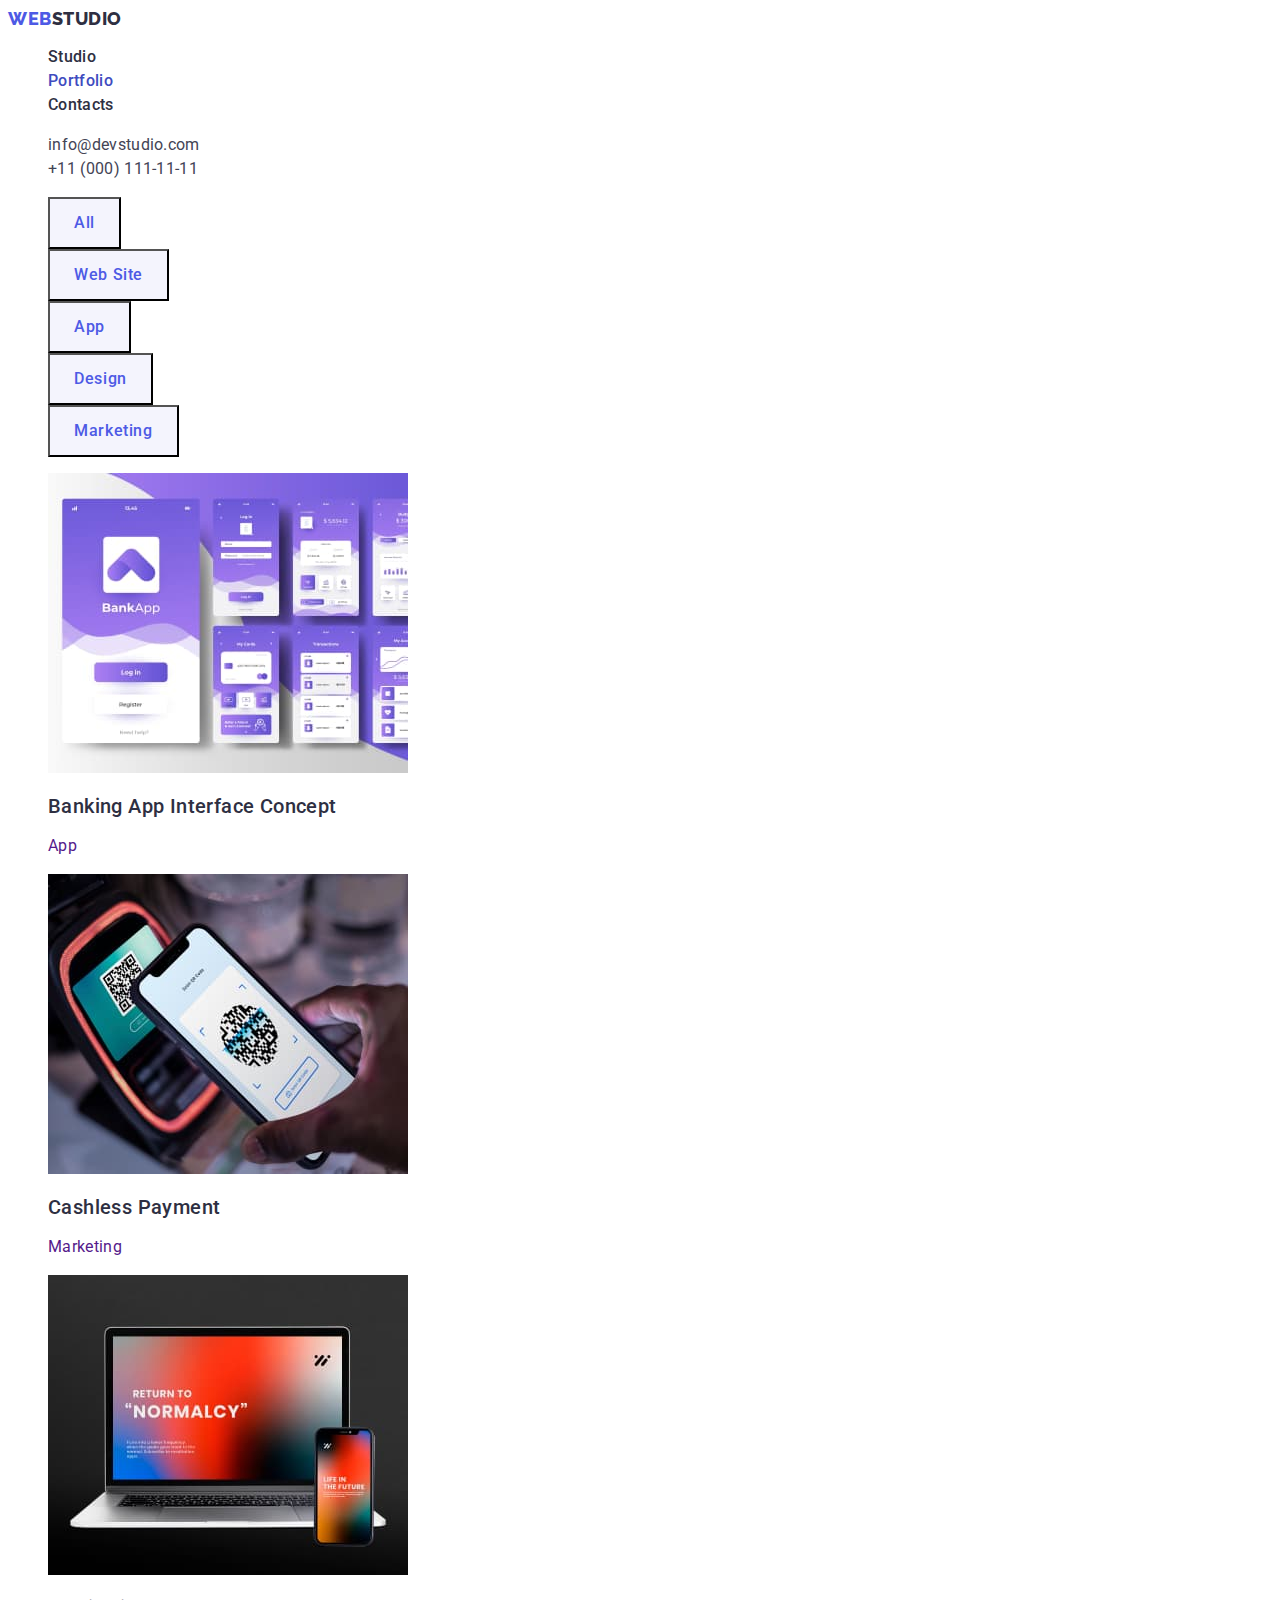
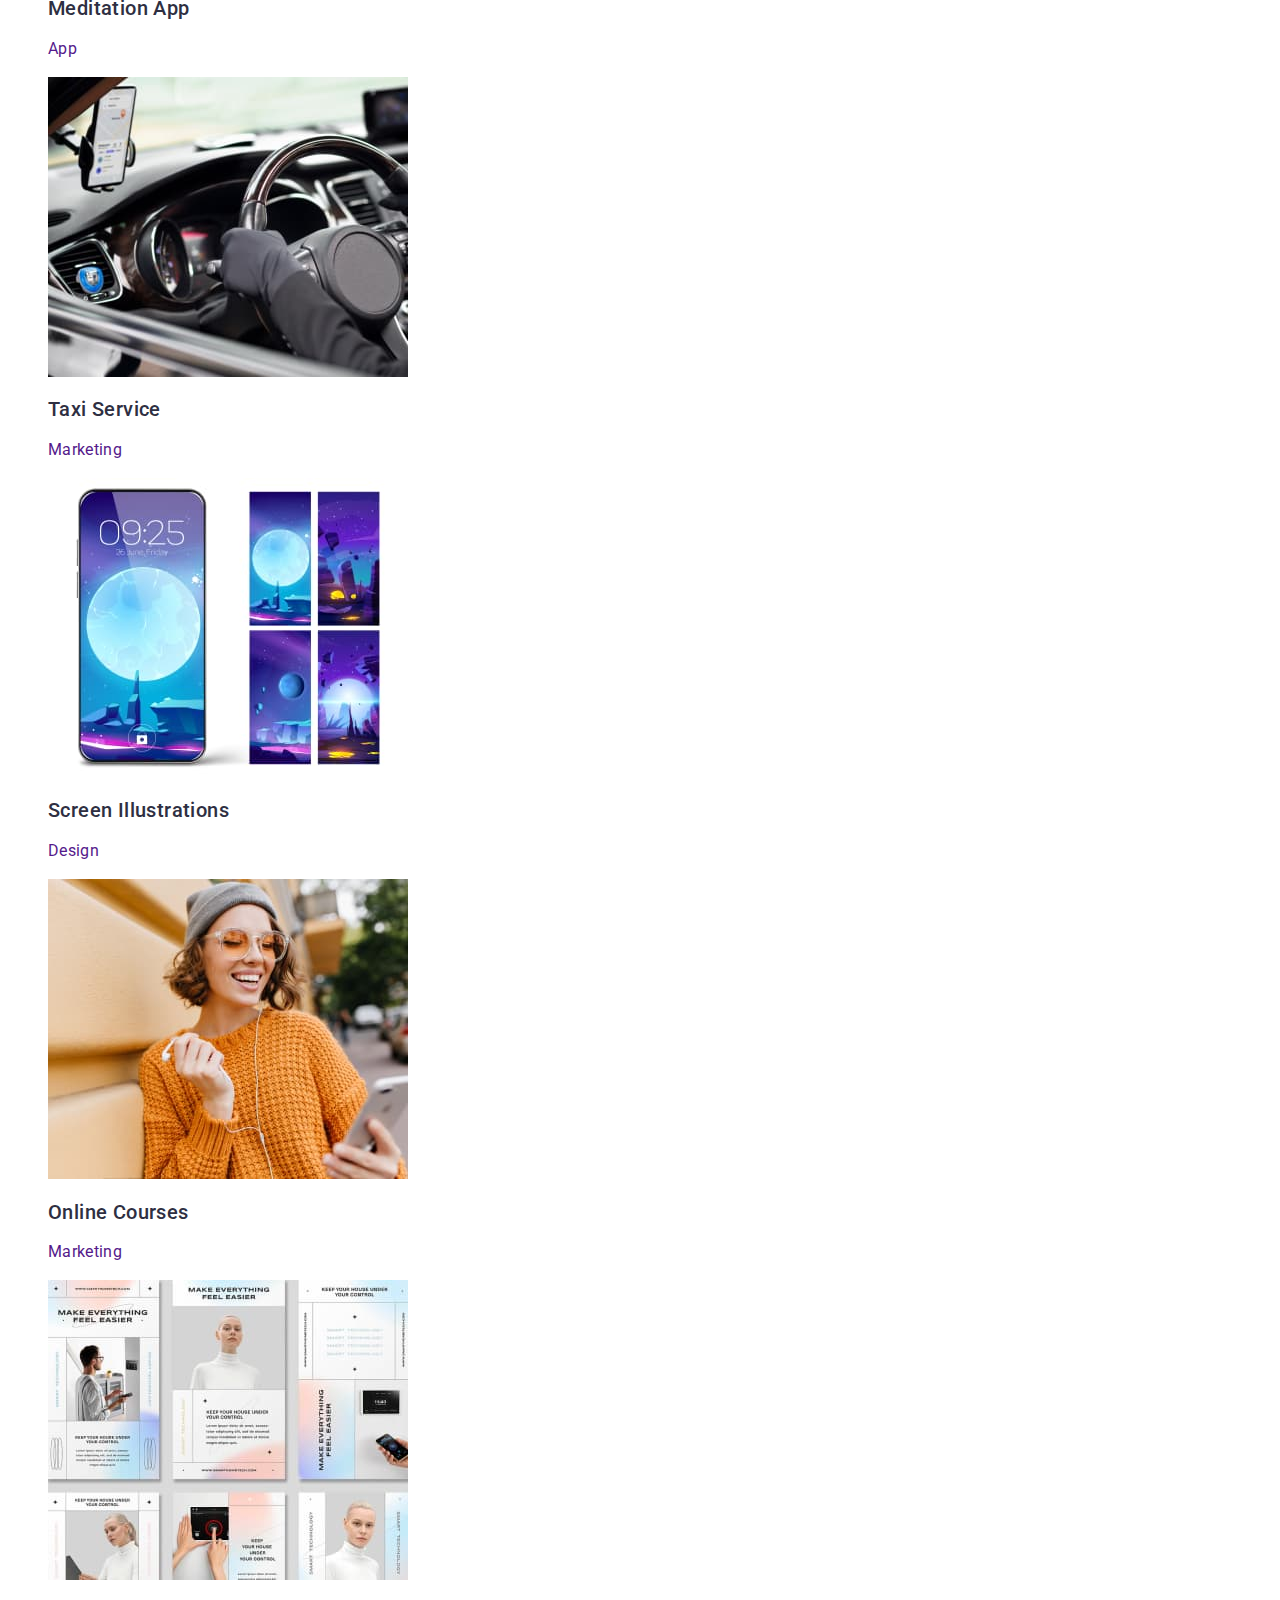
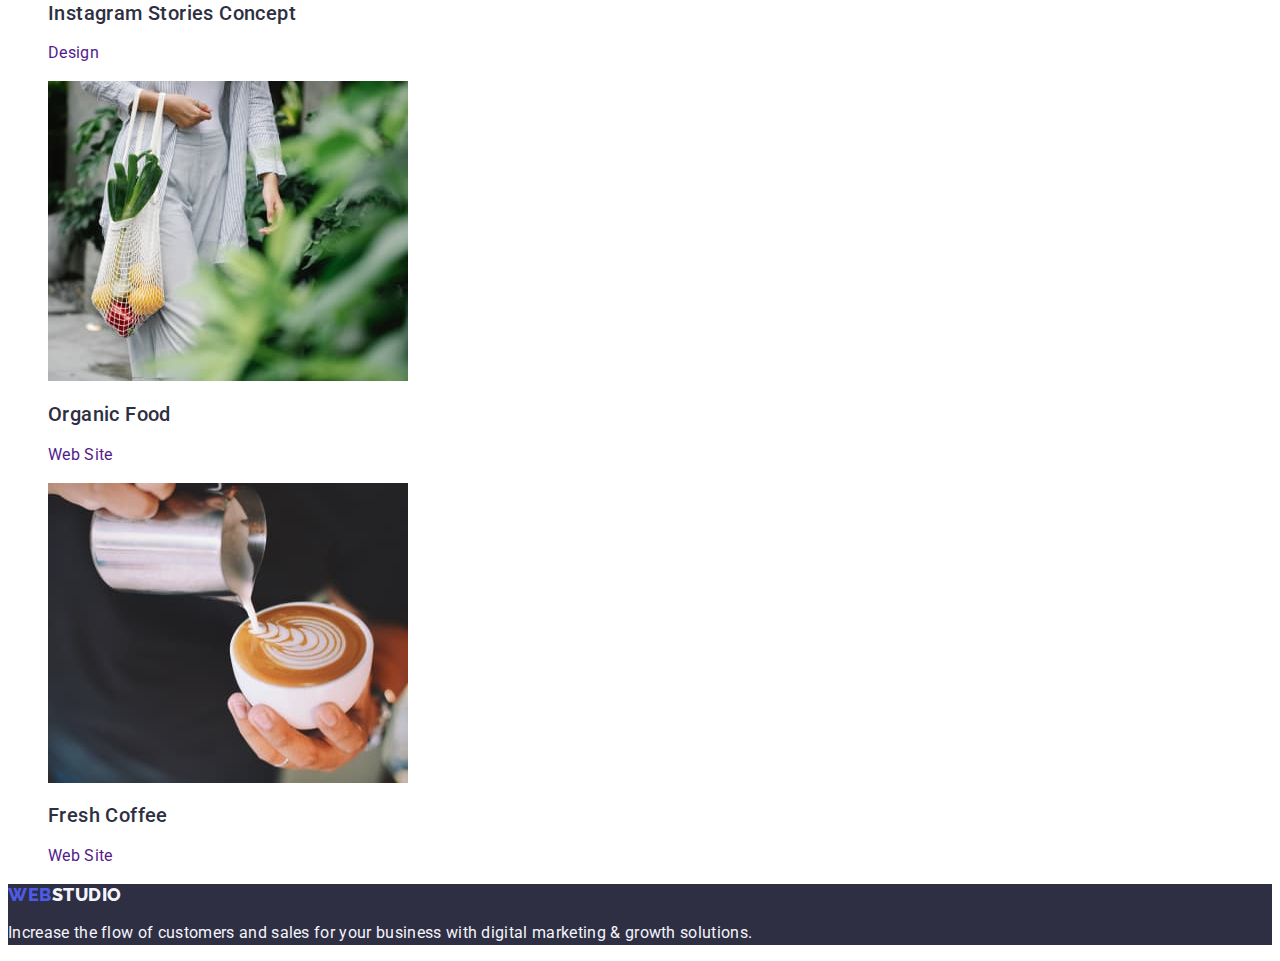
==== portfolio.html @ 8f6e0c24 "Add files via upload" ====
<!DOCTYPE html>
<html lang="en">
  <head>
    <meta charset="UTF-8" />
    <meta http-equiv="X-UA-Compatible" content="IE=edge" />
    <meta name="viewport" content="width=device-width, initial-scale=1.0" />
    <link rel="preconnect" href="https://fonts.googleapis.com" />
    <link rel="preconnect" href="https://fonts.gstatic.com" crossorigin />
    <link
      href="https://fonts.googleapis.com/css2?family=Raleway:wght@800&family=Roboto:wght@400;500;700;900&display=swap"
      rel="stylesheet"
    />
    <title>Portfolio</title>
    <link rel="stylesheet" href="./css/stiles.css" />
  </head>
  <body>
    <!-- header -->
    <header class="header">
      <!-- nav -->

      <nav class="nav">
        <a href="./index.html" class="logo link"
          >Web<span class="logo-header-span">Studio</span></a
        >
        <ul class="nav-list list">
          <li class="item">
            <a href="./index.html" class="link">Studio</a>
          </li>
          <li class="item">
            <a href="./portfolio.html" class="link active">Portfolio</a>
          </li>
          <li class="item">
            <a href="" class="link">Contacts</a>
          </li>
        </ul>
      </nav>

      <!-- nav-auth -->

      <address class="contacts">
        <ul class="nav-auth-list list">
          <li class="item">
            <a href="mailto:info@devstudio.com" class="link"
              >info@devstudio.com</a
            >
          </li>
          <li class="item">
            <a href="tel:+110001111111" class="link">+11 (000) 111-11-11</a>
          </li>
        </ul>
      </address>
    </header>
    <main>
      <section class="portfolio">
        <h1 hidden>Portfolio</h1>
        <ul class="btn-list list">
          <li>
            <button type="button" class="btn">All</button>
          </li>
          <li>
            <button type="button" class="btn">Web Site</button>
          </li>
          <li>
            <button type="button" class="btn">App</button>
          </li>
          <li>
            <button type="button" class="btn">Design</button>
          </li>
          <li>
            <button type="button" class="btn">Marketing</button>
          </li>
        </ul>

        <ul class="project-list list">
          <li class="item">
            <a href="" class="link"
              ><img
                src="./images/portfolio/banking-app.jpg"
                alt="banking-app"
                width="360"
              />
              <h2 class="title">Banking App Interface Concept</h2>
              <p class="text">App</p></a
            >
          </li>
          <li class="item">
            <a href="" class="link"
              ><img
                src="./images/portfolio/cashless-payment.jpg"
                alt="cashless-payment"
                width="360"
              />
              <h2 class="title">Cashless Payment</h2>
              <p class="text">Marketing</p></a
            >
          </li>
          <li class="item">
            <a href="" class="link"
              ><img
                src="./images/portfolio/meditation-app.jpg"
                alt="meditation-app"
                width="360"
              />
              <h2 class="title">Meditation App</h2>
              <p class="text">App</p></a
            >
          </li>
          <li class="item">
            <a href="" class="link"
              ><img
                src="./images/portfolio/taxi-service.jpg"
                alt="taxi-service"
                width="360"
              />
              <h2 class="title">Taxi Service</h2>
              <p class="text">Marketing</p></a
            >
          </li>
          <li class="item">
            <a href="" class="link"
              ><img
                src="./images/portfolio/screen-illustrations.jpg"
                alt="screen-illustrations"
                width="360"
              />
              <h2 class="title">Screen Illustrations</h2>
              <p class="text">Design</p></a
            >
          </li>
          <li class="item">
            <a href="" class="link"
              ><img
                src="./images/portfolio/online-courses.jpg"
                alt="online-courses"
                width="360"
              />
              <h2 class="title">Online Courses</h2>
              <p class="text">Marketing</p></a
            >
          </li>
          <li class="item">
            <a href="" class="link"
              ><img
                src="./images/portfolio/instagram-stories-concept.jpg"
                alt="instagram-stories"
                width="360"
              />
              <h2 class="title">Instagram Stories Concept</h2>
              <p class="text">Design</p></a
            >
          </li>
          <li class="item">
            <a href="" class="link"
              ><img
                src="./images/portfolio/organic-food.jpg"
                alt="organic-food"
                width="360"
              />
              <h2 class="title">Organic Food</h2>
              <p class="text">Web Site</p></a
            >
          </li>
          <li class="item">
            <a href="" class="link"
              ><img
                src="./images/portfolio/fresh-coffee.jpg"
                alt="a cup of coffee"
                width="360"
              />
              <h2 class="title">Fresh Coffee</h2>
              <p class="text">Web Site</p></a
            >
          </li>
        </ul>
      </section>
    </main>

    <!-- footer -->

    <footer class="footer">
      <a href="./index.html" class="logo link"
        >Web<span class="logo-footer-span">Studio</span></a
      >
      <p class="text">
        Increase the flow of customers and sales for your business with digital
        marketing &#38; growth solutions.
      </p>
    </footer>
  </body>
</html>
---- css/stiles.css ----
:root {
  --accent-color: #4d5ae5;
  --primary-color: #434455;
  --main-white: #ffffff;
  --secondary-color: #2e2f42;
  --bgs-master-color: #f4f4fd;
  --portfolio-btn-background-accent: #404bbf;
}

.list {
  list-style: none;
}
.link {
  text-decoration: none;
}

/* color
 color: #4D5AE5; акцент 
 color: #434455; text
 color: #FFFFFF; WHITE
 color: #2E2F42; second
 #F4F4FD; bgs-color */

/* portfolio-btn dicaration */
/* portfolio-btn-background-accent: #404BBF;
box-shadow: 0px 3px 1px rgba(0, 0, 0, 0.1), 0px 2px 1px rgba(0, 0, 0, 0.08), 0px 2px 2px rgba(0, 0, 0, 0.12);
border-radius: 4px; */

body {
  color: var(--primary-color);
  background-color: var(--main-white);
  font-family: 'Roboto', sans-serif;
  letter-spacing: 0.02em;
}

/* header */

/* logo */
.logo {
  color: var(--accent-color);

  font-family: 'Raleway', sans-serif;
  font-weight: 800;
  font-size: 18px;
  line-height: 1.17;
  /* identical to box height, or 117% */

  display: flex;
  align-items: center;
  letter-spacing: 0.03em;
  text-transform: uppercase;
  text-decoration: none;
}
.logo-header-span {
  color: var(--secondary-color);
}
.logo-footer-span {
  color: var(--bgs-master-color);
}
/* nav */
.nav-list .link {
  color: var(--secondary-color);
  font-weight: 500;
  font-size: 16px;
  line-height: 1.5;
  /* identical to box height, or 150% */

  letter-spacing: 0.02em;
}
.nav-list .link:hover,
.nav-list .link:focus {
  color: var(--portfolio-btn-background-accent);
}
/* contacts */
.contacts {
  font-style: normal;
}
.contacts .link {
  color: var(--primary-color);
  font-size: 16px;
  line-height: 1.5;
  /* identical to box height, or 150% */

  letter-spacing: 0.02em;
}
.contacts .link:hover,
.contacts .link:focus {
  color: var(--portfolio-btn-background-accent);
}
.nav .active {
  color: var(--portfolio-btn-background-accent);
}
/* main */

/* section hero 1*/
.hero {
  background-color: var(--secondary-color);
}
.hero .title {
  color: var(--main-white);
  font-weight: 700;
  font-size: 56px;
  line-height: 1.07;
  /* or 107% */

  text-align: center;
  letter-spacing: 0.02em;
}
.hero-btn {
  color: var(--main-white);
  background-color: var(--accent-color);
  cursor: pointer;
  font-weight: 500;
  font-size: 16px;
  line-height: 1.5;
  font-family: inherit;
  /* identical to box height, or 150% */

  display: flex;
  flex-direction: row;
  align-items: flex-start;

  padding: 16px 32px;
  gap: 10px;
  align-items: center;
  letter-spacing: 0.04em;

  box-shadow: 0px 4px 4px rgba(0, 0, 0, 0.15);
  border-radius: 4px;
}
.hero-btn:hover,
.hero-btn:focus {
  background-color: var(--portfolio-btn-background-accent);
}
.hero-btn:active {
  background-color: var(--portfolio-btn-background-accent);
}

/* section description 2*/

.desc-list .title {
  color: var(--secondary-color);
  font-weight: 500;
  font-size: 20px;
  line-height: 1.2;
  /* identical to box height, or 120% */

  letter-spacing: 0.02em;
}
.desc-list .text {
  font-size: 16px;
  line-height: 1.5;
  /* or 150% */

  letter-spacing: 0.02em;
}

/* section info 3*/

.info .title {
  color: var(--secondary-color);
  font-weight: 700;
  font-size: 36px;
  line-height: 1.11;
  /* identical to box height, or 111% */

  text-align: center;
  letter-spacing: 0.02em;
  text-transform: capitalize;
}

/* section Team 4*/
.team {
  background-color: var(--bgs-master-color);
}

.team .title {
  color: var(--secondary-color);
  font-weight: 700;
  font-size: 36px;
  line-height: 1.11;
  /* identical to box height, or 111% */

  text-align: center;
  letter-spacing: 0.02em;
  text-transform: capitalize;
}
.team-item {
  background-color: var(--main-white);
}

.team-list .title {
  color: var(--secondary-color);
  font-weight: 500;
  font-size: 20px;
  line-height: 1.2;
  /* identical to box height, or 120% */

  text-align: center;
  letter-spacing: 0.02em;
}
.team-list .text {
  font-size: 16px;
  line-height: 1.5;
  /* identical to box height, or 150% */

  text-align: center;
  letter-spacing: 0.02em;
}

/* footer */
.footer {
  background-color: var(--secondary-color);
}
.footer .text {
  color: var(--bgs-master-color);
  font-size: 16px;
  line-height: 1.5;
  /* or 150% */

  letter-spacing: 0.02em;
}

/* portfolio */

.btn {
  cursor: pointer;
  color: var(--accent-color);
  background-color: var(--bgs-master-color);
  font-weight: 500;
  font-size: 16px;
  line-height: 1.5;
  /* identical to box height, or 150% */

  padding: 12px 24px;

  /* display: flex; */
  align-items: center;
  text-align: center;
  letter-spacing: 0.04em;
  font-family: inherit;
}
.btn:hover,
.btn:focus,
.btn:active {
  color: var(--main-white);
  background-color: var(--portfolio-btn-background-accent);
  box-shadow: 0px 3px 1px rgba(0, 0, 0, 0.1), 0px 2px 1px rgba(0, 0, 0, 0.08),
    0px 2px 2px rgba(0, 0, 0, 0.12);
  border-radius: 4px;
}
.portfolio .active:active {
  color: var(--main-white);
  background-color: var(--portfolio-btn-background-accent);
}

/* project-list */
.project-list .title {
  color: var(--secondary-color);
  font-weight: 500;
  font-size: 20px;
  line-height: 1.2;
  /* identical to box height, or 120% */

  letter-spacing: 0.02em;
}
.project-list .text {
  font-size: 16px;
  line-height: 1.5;
  /* identical to box height, or 150% */

  letter-spacing: 0.02em;
}
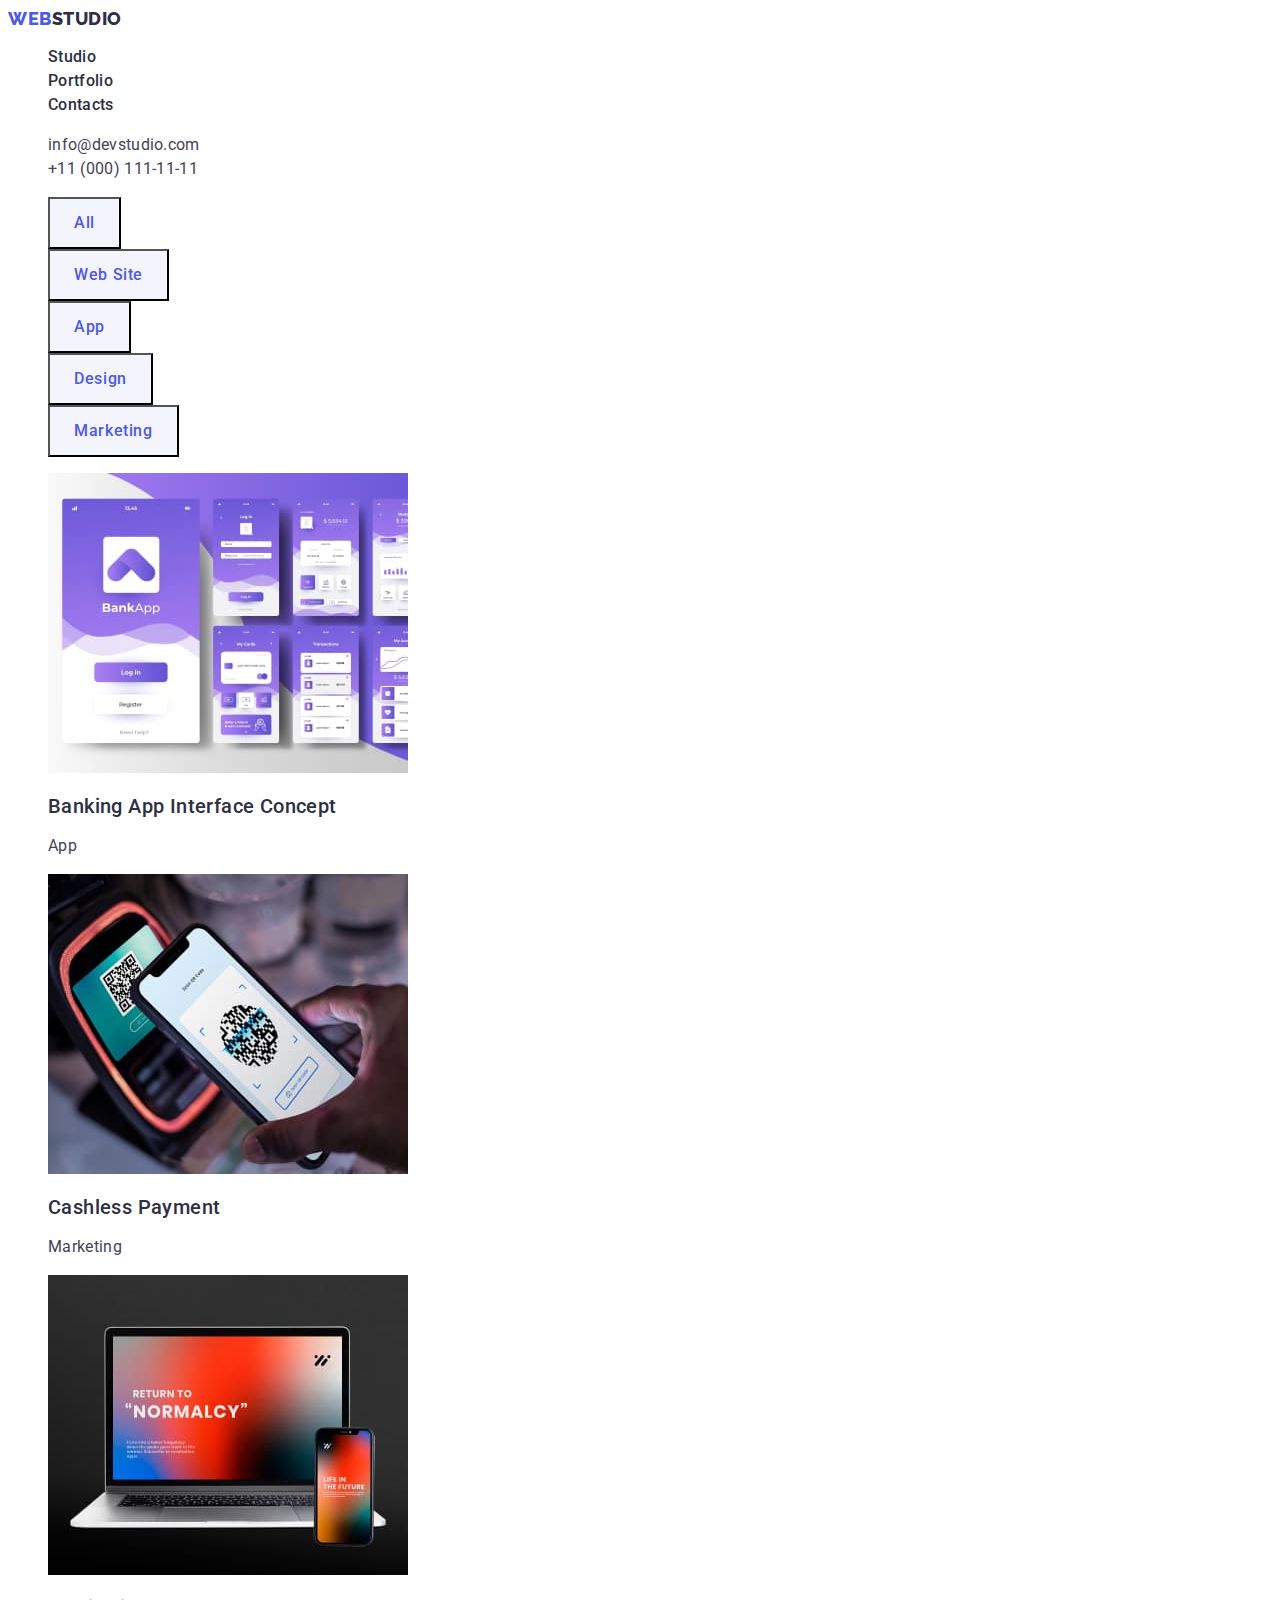
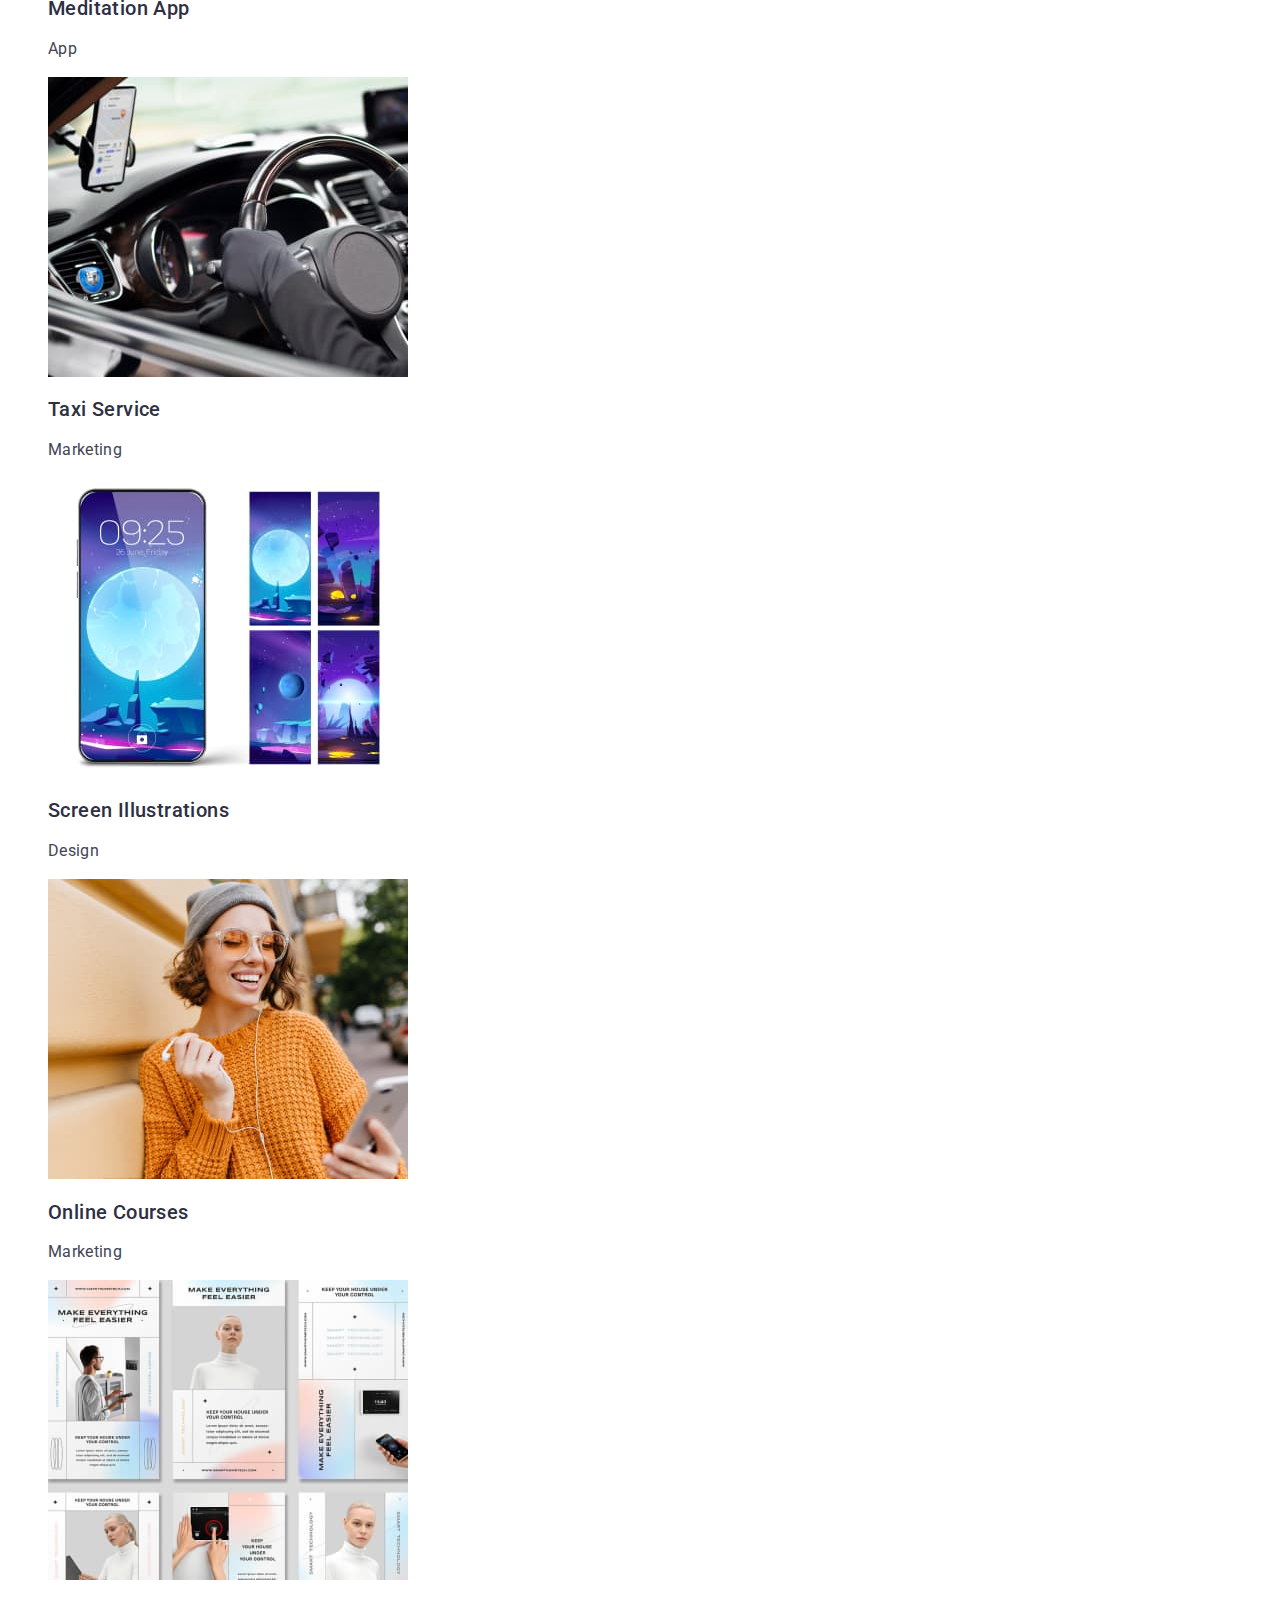
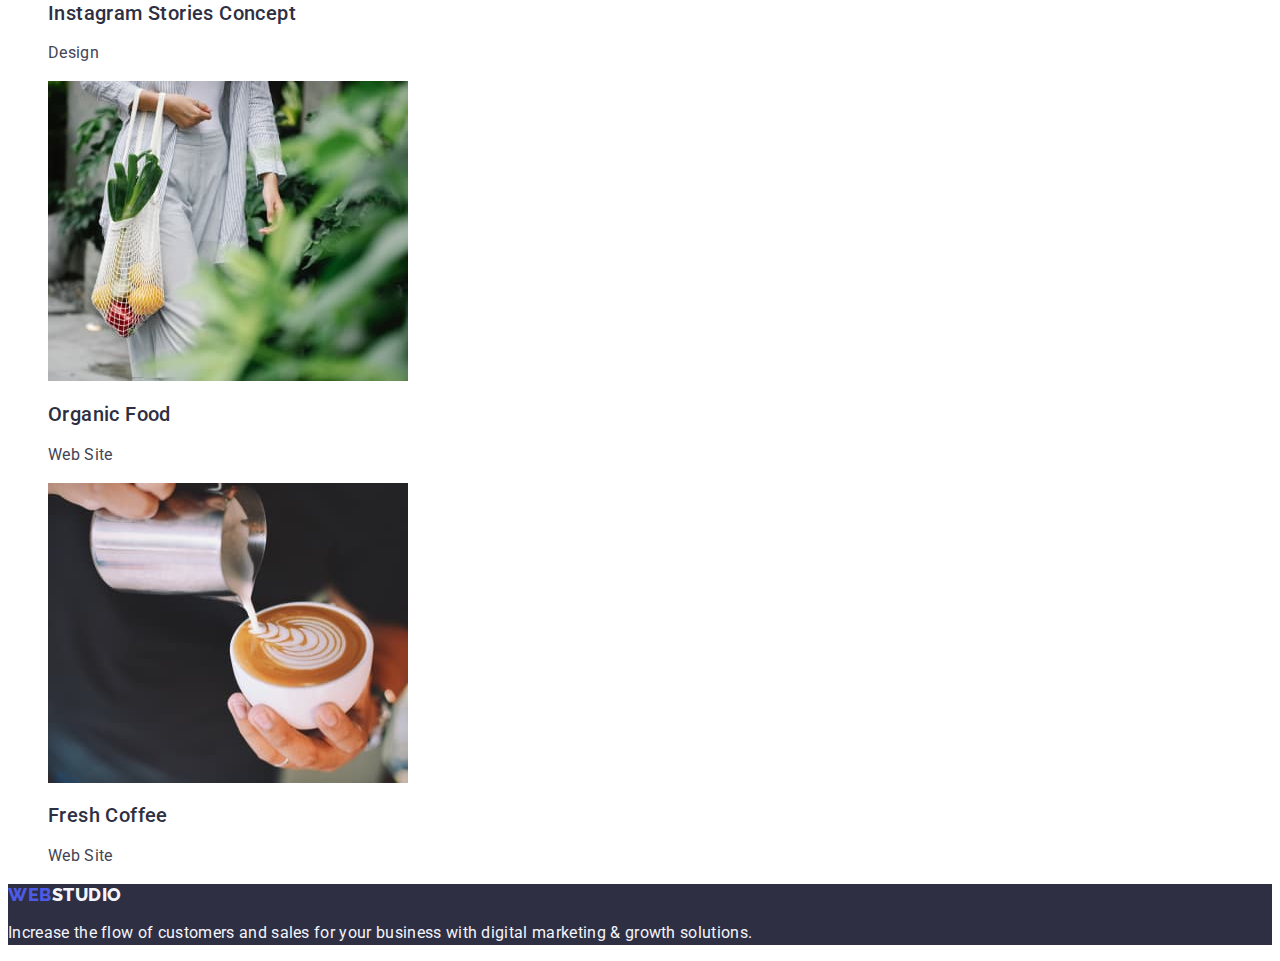
==== commit d7cb4b4b: "Update portfolio.html" ====
--- a/portfolio.html
+++ b/portfolio.html
@@ -27,7 +27,7 @@
             <a href="./index.html" class="link">Studio</a>
           </li>
           <li class="item">
-            <a href="./portfolio.html" class="link active">Portfolio</a>
+            <a href="./portfolio.html" class="link">Portfolio</a>
           </li>
           <li class="item">
             <a href="" class="link">Contacts</a>
--- a/css/stiles.css
+++ b/css/stiles.css
@@ -270,4 +270,5 @@
   /* identical to box height, or 150% */
 
   letter-spacing: 0.02em;
-}
+  color: var(--primary-color);
+}
